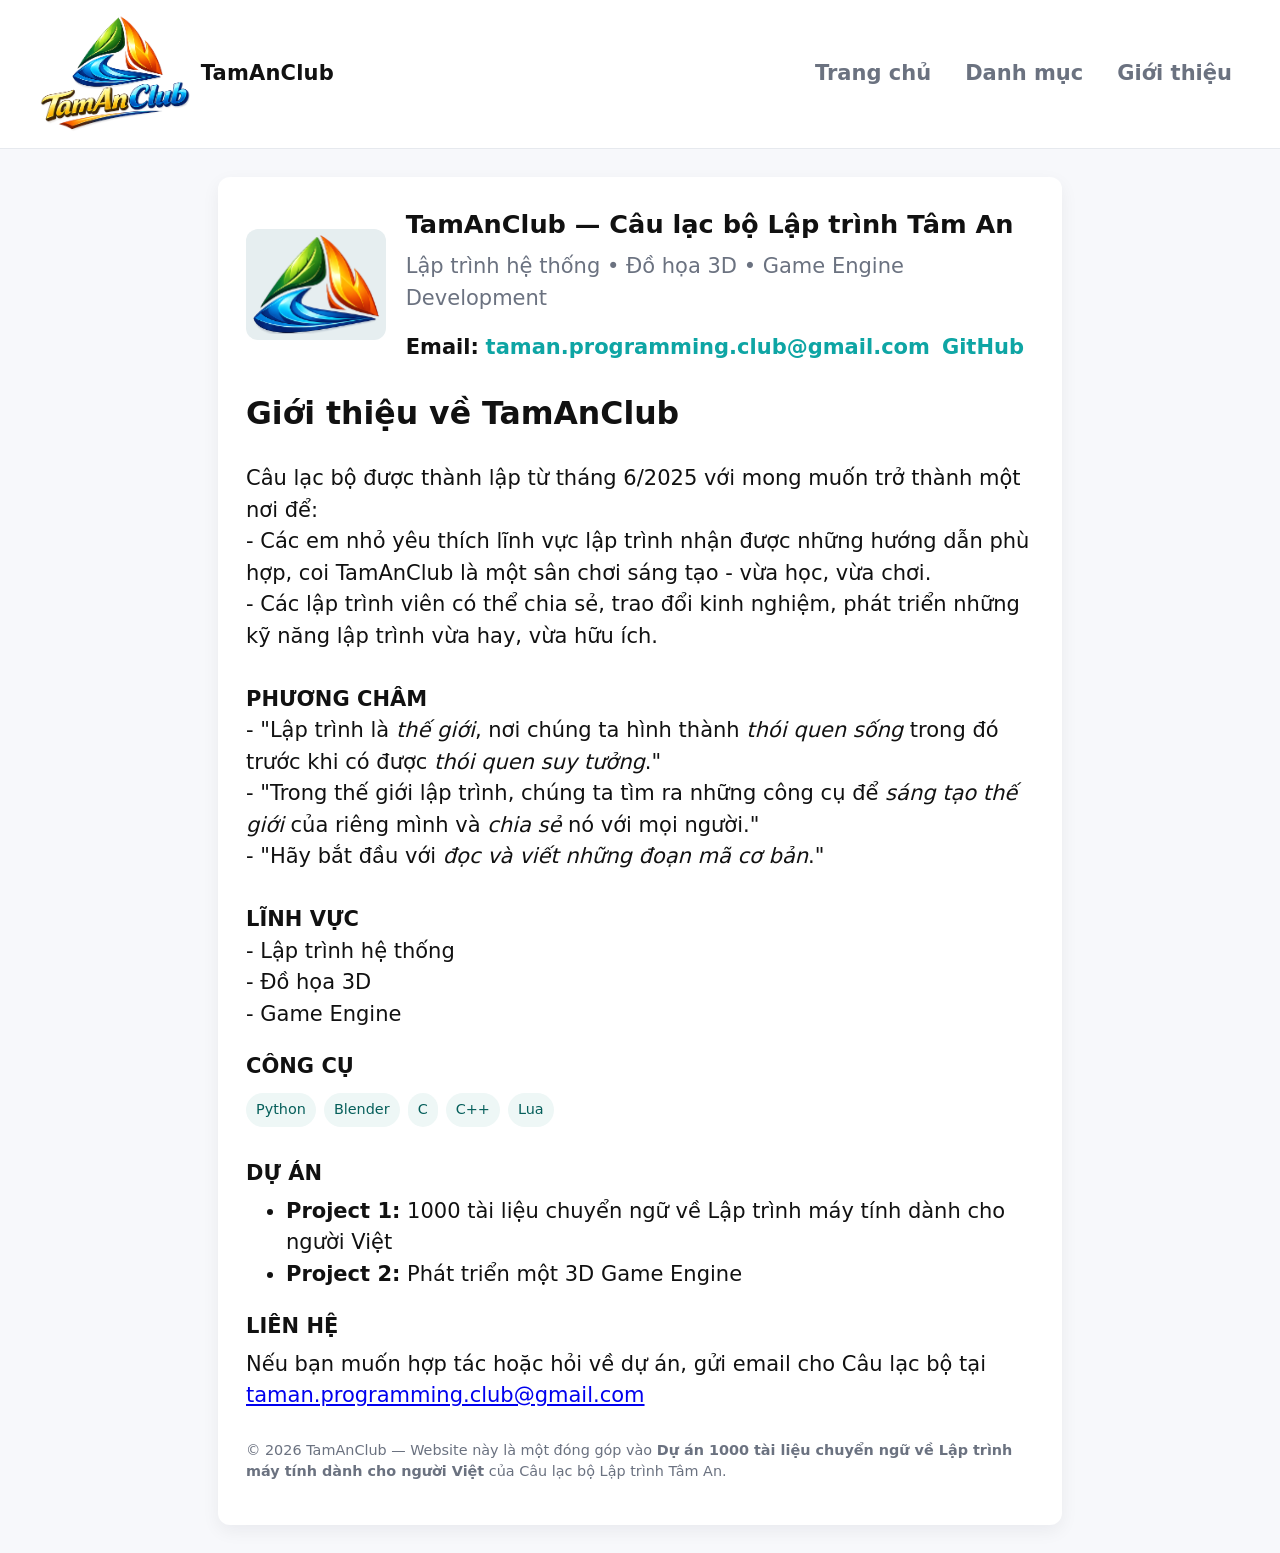
==== about.html @ 70410f54 "update About" ====
<!doctype html>
<html lang="vi">
<head>
  <meta charset="utf-8" />
  <meta name="viewport" content="width=device-width,initial-scale=1" />
  <title>Giới thiệu — TamAnClub</title>
  <link rel="icon" href="assets/images/favicon.png" />
  <link rel="stylesheet" href="assets/css/style.css" />
  <style>
    :root{--bg:#f7f8fb;--card:#fff;--muted:#6b7280;--accent:#0ea5a4}
    body{font-family:system-ui,-apple-system,Segoe UI,Roboto,"Helvetica Neue",Arial,sans-serif;
      margin:0;background:var(--bg);color:#111}
    .container-about{max-width:900px;margin:0px auto;padding:28px}
    .card{background:var(--card);border-radius:12px;padding:28px;box-shadow:0 6px 18px rgba(15,23,42,0.06)}
    .header{display:flex;gap:20px;align-items:center}
    .avatar{height:111px;border-radius:12px;object-fit:cover;background:#e6eef0;padding: 6px;}
    h1{margin:0;font-size:1.6rem}
    p.lead{color:var(--muted);margin:8px 0 18px}
    .meta{display:flex;gap:12px;flex-wrap:wrap;margin-top:14px}
    .meta a{color:var(--accent);text-decoration:none;font-weight:600}
    .section{margin-top:20px}
    .skills{display:flex;gap:8px;flex-wrap:wrap;margin-top: 10px;}
    .skill{background:#eef7f6;color:#065f5b;padding:6px 10px;border-radius:999px;font-size:0.9rem}
    footer{margin-top:28px;color:var(--muted);font-size:0.9rem}
  </style>
</head>
<body>
  <header class="site-header">
    <div class="container header-inner">
      <a class="logo" href="index.html">
        <img src="assets/images/TamAnClub_logo.png" alt="TamAnClub Logo" height="120" />
        <span class="site-title">TamAnClub</span>
      </a>
      <nav class="main-nav">
        <a href="index.html">Trang chủ</a>
        <a href="categories.html">Danh mục</a>
        <a href="about.html">Giới thiệu</a>
      </nav>
    </div>
  </header>
  <main class="container-about">
    <article class="card" aria-labelledby="page-title">
      <header class="header">
        <img class="avatar" src="assets/images/favicon.png" alt="Ảnh hồ sơ của Bạn">
        <div>
          <h1 id="page-title">TamAnClub — Câu lạc bộ Lập trình Tâm An</h1>
          <p class="lead">Lập trình hệ thống • Đồ họa 3D • Game Engine Development</p>
          <div class="meta">
            <span><strong>Email:</strong> <a href="mailto:taman.programming.club@gmail.com">taman.programming.club@gmail.com</a></span>
            <span><a href="https://github.com/oyo39" target="_blank" rel="noopener">GitHub</a></span>
          </div>
        </div>
      </header>

      <section class="section" aria-labelledby="about-heading">
        <h2 id="about-heading">Giới thiệu về TamAnClub</h2>
        <p>Câu lạc bộ được thành lập từ tháng 6/2025 với mong muốn trở thành một nơi để:
          <br>- Các em nhỏ yêu thích lĩnh vực lập trình nhận được những hướng dẫn phù hợp, coi TamAnClub là một sân chơi sáng tạo - vừa học, vừa chơi.
          <br>- Các lập trình viên có thể chia sẻ, trao đổi kinh nghiệm, phát triển những kỹ năng lập trình vừa hay, vừa hữu ích.<br><br>
        <b>PHƯƠNG CHÂM</b>
          <br>- "Lập trình là <i>thế giới</i>, nơi chúng ta hình thành <i>thói quen sống</i> trong đó trước khi có được <i>thói quen suy tưởng</i>."
          <br>- "Trong thế giới lập trình, chúng ta tìm ra những công cụ để <i>sáng tạo thế giới</i> của riêng mình và <i>chia sẻ</i> nó với mọi người."
          <br>- "Hãy bắt đầu với <i>đọc và viết những đoạn mã cơ bản</i>."<br><br>
        <b>LĨNH VỰC</b>
          <br>- Lập trình hệ thống
          <br>- Đồ họa 3D
          <br>- Game Engine
      </section>

      <!-- <section class="section" aria-labelledby="skills-heading">
        <h2 id="skills-heading">Công cụ</h2> -->
        <b>CÔNG CỤ</b>
        <div class="skills">
          <span class="skill">Python</span>
          <span class="skill">Blender</span>
          <span class="skill">C</span>
          <span class="skill">C++</span>
          <span class="skill">Lua</span>
        </div><br>
      <!-- </section> -->

      <!-- <section class="section" aria-labelledby="projects-heading">
        <h2 id="projects-heading">Dự án</h2> -->
        <b>DỰ ÁN</b>
        <ul style="margin-top: 6px;">
          <li><strong>Project 1:</strong> 1000 tài liệu chuyển ngữ về Lập trình máy tính dành cho người Việt</li>
          <li><strong>Project 2:</strong> Phát triển một 3D Game Engine</li>
        </ul>
      <!-- </section> -->
        </p>

      <!-- <section class="section" aria-labelledby="contact-heading">
        <h2 id="contact-heading">Liên hệ</h2> -->
        <b>LIÊN HỆ</b>
        <p  style="margin-top: 6px;">Nếu bạn muốn hợp tác hoặc hỏi về dự án, gửi email cho Câu lạc bộ tại <a href="mailto:taman.programming.club@gmail.com">taman.programming.club@gmail.com</a></p>
      <!-- </section> -->

      <footer>
        <p>© <span id="year"></span> TamAnClub — Website này là một đóng góp vào <b>Dự án 1000 tài liệu chuyển ngữ về Lập trình máy tính dành cho người Việt</b> của Câu lạc bộ Lập trình Tâm An.</p>
      </footer>
    </article>
  </main>

  <script>
    // Tự động chèn năm hiện tại
    document.getElementById('year').textContent = new Date().getFullYear();
  </script>
</body>
</html>
---- assets/css/style.css ----
:root{
  --bg:#f8f9fb;
  --card:#ffffff;
  --muted:#6b7280;
  --accent:#1f6feb;
  --max-w:1200px;
  --radius:10px;
  --container-pad:16px;
  --font-sans: Inter, system-ui, -apple-system, "Segoe UI", Roboto, "Helvetica Neue", Arial;
}
*{box-sizing:border-box}
html,body{height:100%}
body{
  margin:0;
  font-family:var(--font-sans);
  background:var(--bg);
  color:#111827;
  -webkit-font-smoothing:antialiased;
  -moz-osx-font-smoothing:grayscale;
  line-height:1.5;
  font-size:21px;
}

/* Container */
.container{
  width:calc(100% - 2*var(--container-pad));
  max-width:var(--max-w);
  margin:0 auto;
  padding:0 var(--container-pad);
}

/* Header */
.site-header{
  background:#fff;
  border-bottom:1px solid #e6e9ee;
  position:sticky;
  top:0;
  z-index:50;
}
.header-inner{
  display:flex;
  align-items:center;
  justify-content:space-between;
  gap:16px;
  padding:14px 0;
}
.logo{display:flex;align-items:center;gap:10px;text-decoration:none;color:inherit}
.logo img{display:block}
.site-title{font-weight:700;letter-spacing:0.2px}

/* Nav */
.main-nav{display:flex;gap:18px}
.main-nav a{color:var(--muted);text-decoration:none;padding:6px 8px;border-radius:6px;font-weight:600}
.main-nav a:hover{background:rgba(31,111,235,0.06);color:var(--accent)}

/* Header actions */
.header-actions .btn{background:var(--accent);color:#fff;padding:8px 12px;border-radius:8px;text-decoration:none;font-weight:600}
.header-actions .btn:hover{opacity:0.95}

/* Layout */
.site-main{padding:28px 0}
.layout{display:grid;grid-template-columns:1fr 320px;gap:28px;align-items:start}

/* Content / cards */
.post-card{
  display:flex;
  gap:16px;
  background:var(--card);
  padding:16px;
  border-radius:12px;
  box-shadow:0 1px 0 rgba(16,24,40,0.04);
  margin-bottom:16px;
  align-items:flex-start;
}
.post-image {width:auto; display: flex; justify-content: center;}
.post-image img{height: 600px;}
.post-thumb img{width:160px;height:180px;object-fit:cover;border-radius:8px;display:block}
.post-body{flex:1}
.post-title{margin:0 0 8px 0;font-size:18px}
.post-title a{text-decoration:none;color:#0f172a}
.post-excerpt{margin:0 0 10px;color:var(--muted)}
.post-meta{font-size:13px;color:var(--muted);display:flex;gap:10px;align-items:center}

/* Pagination */
.pagination{display:flex;gap:8px;margin-top:14px}
.page-link{padding:8px 10px;background:transparent;border-radius:8px;color:var(--muted);text-decoration:none}
.page-link:hover{background:#eef2ff;color:var(--accent)}

/* Sidebar widgets */
.sidebar .widget{background:var(--card);padding:14px;border-radius:10px;margin-bottom:16px;box-shadow:0 1px 0 rgba(16,24,40,0.03)}
.widget h3{margin:0 0 8px 0;font-size:15px}
.search-form{display:flex;gap:8px}
.search-form input[type="search"]{flex:1;padding:8px 10px;border:1px solid #e6e9ee;border-radius:8px;background:transparent}
.search-form button{background:var(--accent);color:#fff;border:none;padding:8px 10px;border-radius:8px;cursor:pointer}

/* Footer */
.site-footer{padding:18px 0;background:transparent;border-top:1px solid #eef2f6}
.footer-inner{display:flex;justify-content:space-between;align-items:center;gap:12px;padding:8px 0;color:var(--muted)}
.footer-nav a{text-decoration:none;color:var(--muted);margin-left:12px}

/* Responsive */
@media (max-width:980px){
  .layout{grid-template-columns:1fr}
  .main-nav{display:none}
  .header-actions .btn{display:inline-block}
  .post-thumb img{width:140px;height:88px}
}
@media (max-width:520px){
  :root{font-size:15px}
  .post-card{flex-direction:column}
  .post-thumb img{width:100%;height:160px}
  .footer-inner{flex-direction:column;align-items:flex-start;gap:6px}
}
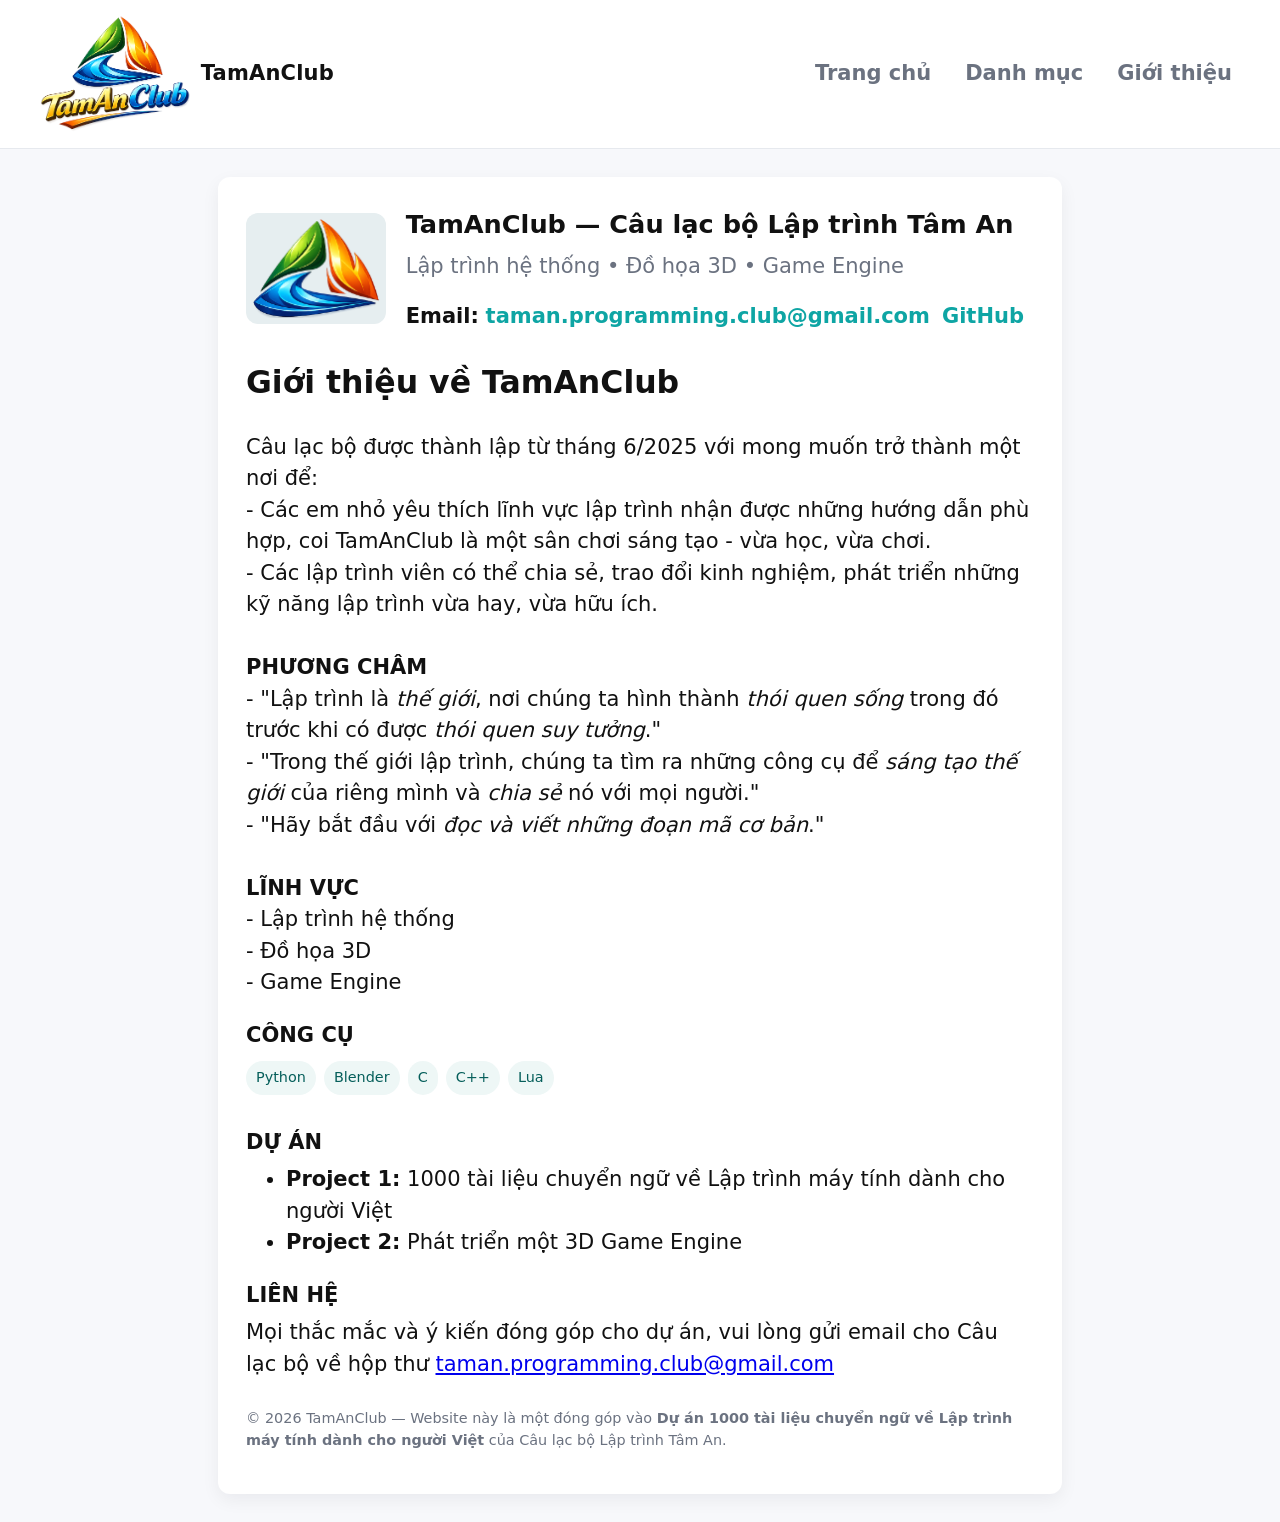
==== commit 677c77c2: "update About" ====
--- a/about.html
+++ b/about.html
@@ -44,7 +44,7 @@
         <img class="avatar" src="assets/images/favicon.png" alt="Ảnh hồ sơ của Bạn">
         <div>
           <h1 id="page-title">TamAnClub — Câu lạc bộ Lập trình Tâm An</h1>
-          <p class="lead">Lập trình hệ thống • Đồ họa 3D • Game Engine Development</p>
+          <p class="lead">Lập trình hệ thống • Đồ họa 3D • Game Engine</p>
           <div class="meta">
             <span><strong>Email:</strong> <a href="mailto:taman.programming.club@gmail.com">taman.programming.club@gmail.com</a></span>
             <span><a href="https://github.com/oyo39" target="_blank" rel="noopener">GitHub</a></span>
@@ -92,7 +92,7 @@
       <!-- <section class="section" aria-labelledby="contact-heading">
         <h2 id="contact-heading">Liên hệ</h2> -->
         <b>LIÊN HỆ</b>
-        <p  style="margin-top: 6px;">Nếu bạn muốn hợp tác hoặc hỏi về dự án, gửi email cho Câu lạc bộ tại <a href="mailto:taman.programming.club@gmail.com">taman.programming.club@gmail.com</a></p>
+        <p  style="margin-top: 6px;">Mọi thắc mắc và ý kiến đóng góp cho dự án, vui lòng gửi email cho Câu lạc bộ về hộp thư <a href="mailto:taman.programming.club@gmail.com">taman.programming.club@gmail.com</a></p>
       <!-- </section> -->
 
       <footer>
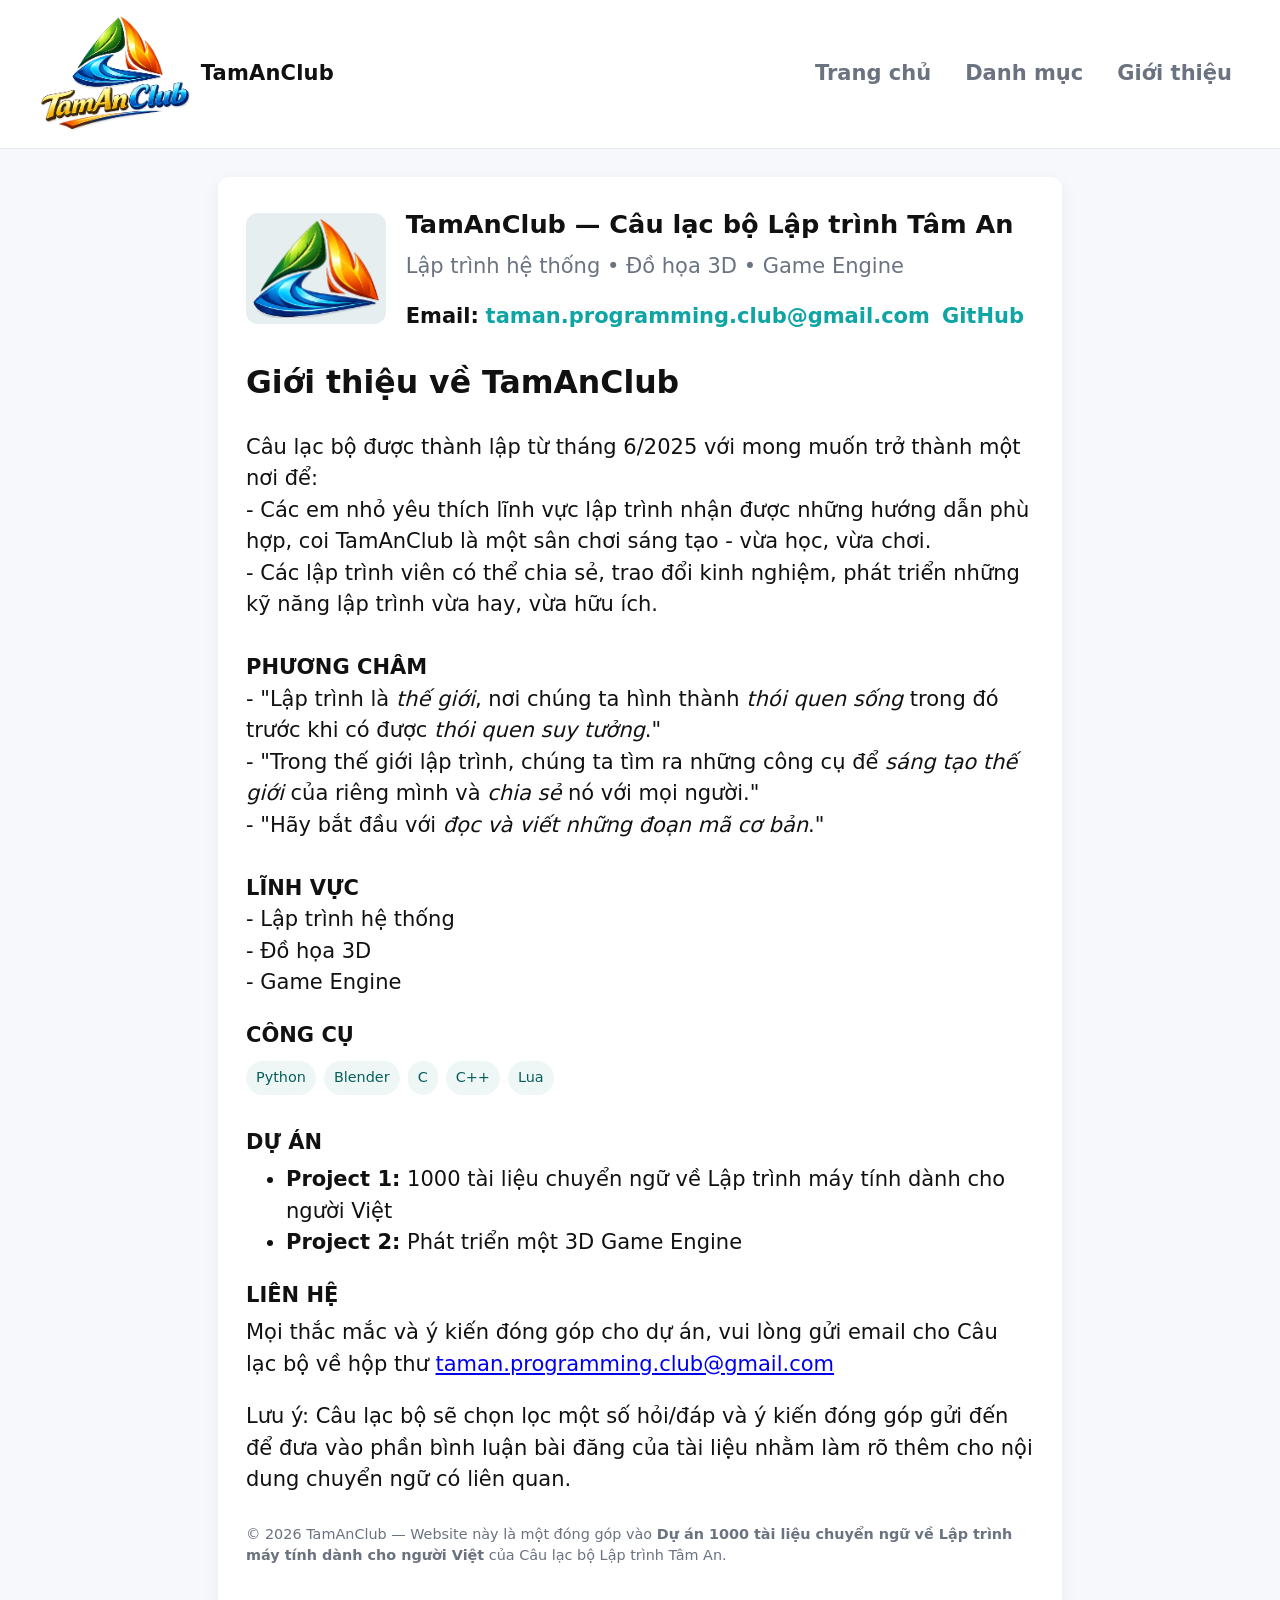
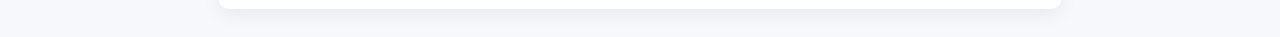
==== commit 212812a8: "update About" ====
--- a/about.html
+++ b/about.html
@@ -93,6 +93,7 @@
         <h2 id="contact-heading">Liên hệ</h2> -->
         <b>LIÊN HỆ</b>
         <p  style="margin-top: 6px;">Mọi thắc mắc và ý kiến đóng góp cho dự án, vui lòng gửi email cho Câu lạc bộ về hộp thư <a href="mailto:taman.programming.club@gmail.com">taman.programming.club@gmail.com</a></p>
+        <p>Lưu ý: Câu lạc bộ sẽ chọn lọc một số hỏi/đáp và ý kiến đóng góp gửi đến để đưa vào phần bình luận bài đăng của tài liệu nhằm làm rõ thêm cho nội dung chuyển ngữ có liên quan.</p>
       <!-- </section> -->
 
       <footer>
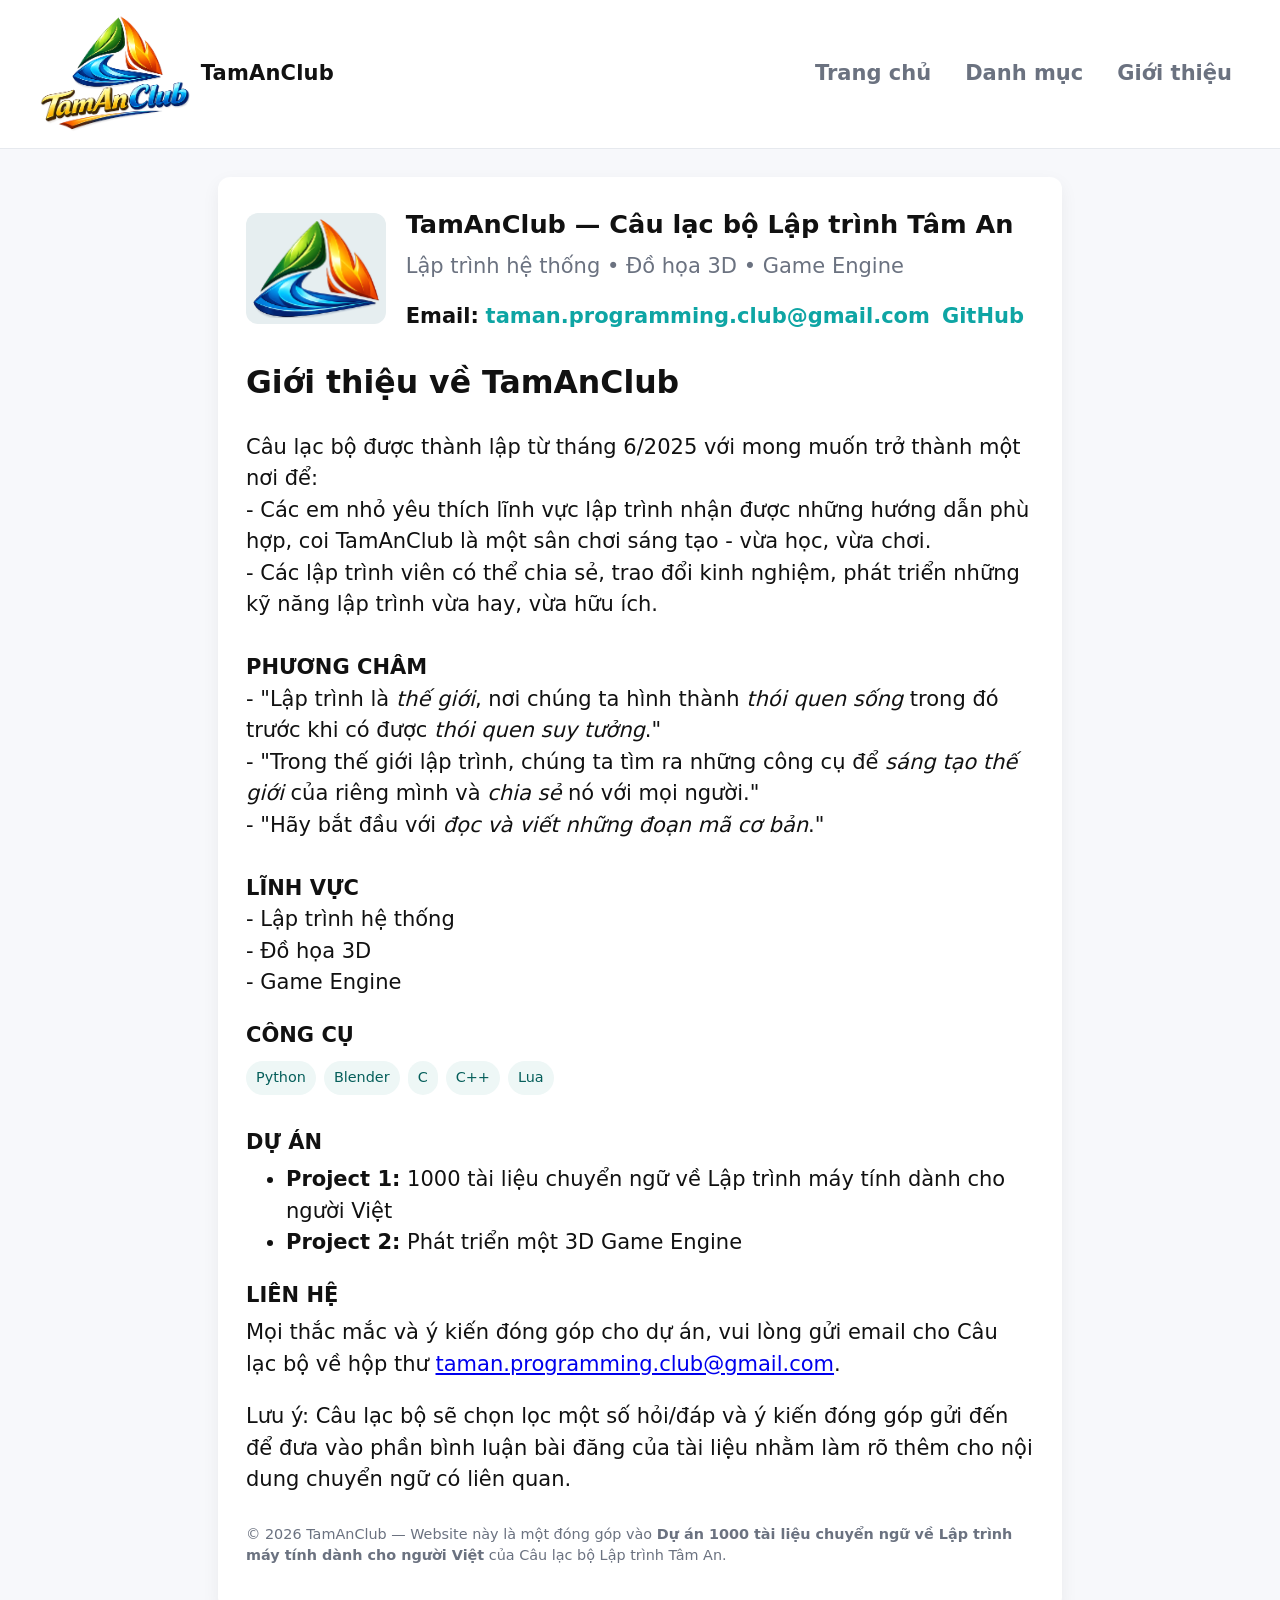
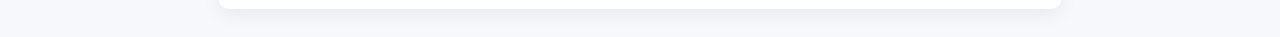
==== commit 0730cb1b: "update About" ====
--- a/about.html
+++ b/about.html
@@ -92,7 +92,7 @@
       <!-- <section class="section" aria-labelledby="contact-heading">
         <h2 id="contact-heading">Liên hệ</h2> -->
         <b>LIÊN HỆ</b>
-        <p  style="margin-top: 6px;">Mọi thắc mắc và ý kiến đóng góp cho dự án, vui lòng gửi email cho Câu lạc bộ về hộp thư <a href="mailto:taman.programming.club@gmail.com">taman.programming.club@gmail.com</a></p>
+        <p  style="margin-top: 6px;">Mọi thắc mắc và ý kiến đóng góp cho dự án, vui lòng gửi email cho Câu lạc bộ về hộp thư <a href="mailto:taman.programming.club@gmail.com">taman.programming.club@gmail.com</a>.</p>
         <p>Lưu ý: Câu lạc bộ sẽ chọn lọc một số hỏi/đáp và ý kiến đóng góp gửi đến để đưa vào phần bình luận bài đăng của tài liệu nhằm làm rõ thêm cho nội dung chuyển ngữ có liên quan.</p>
       <!-- </section> -->
 
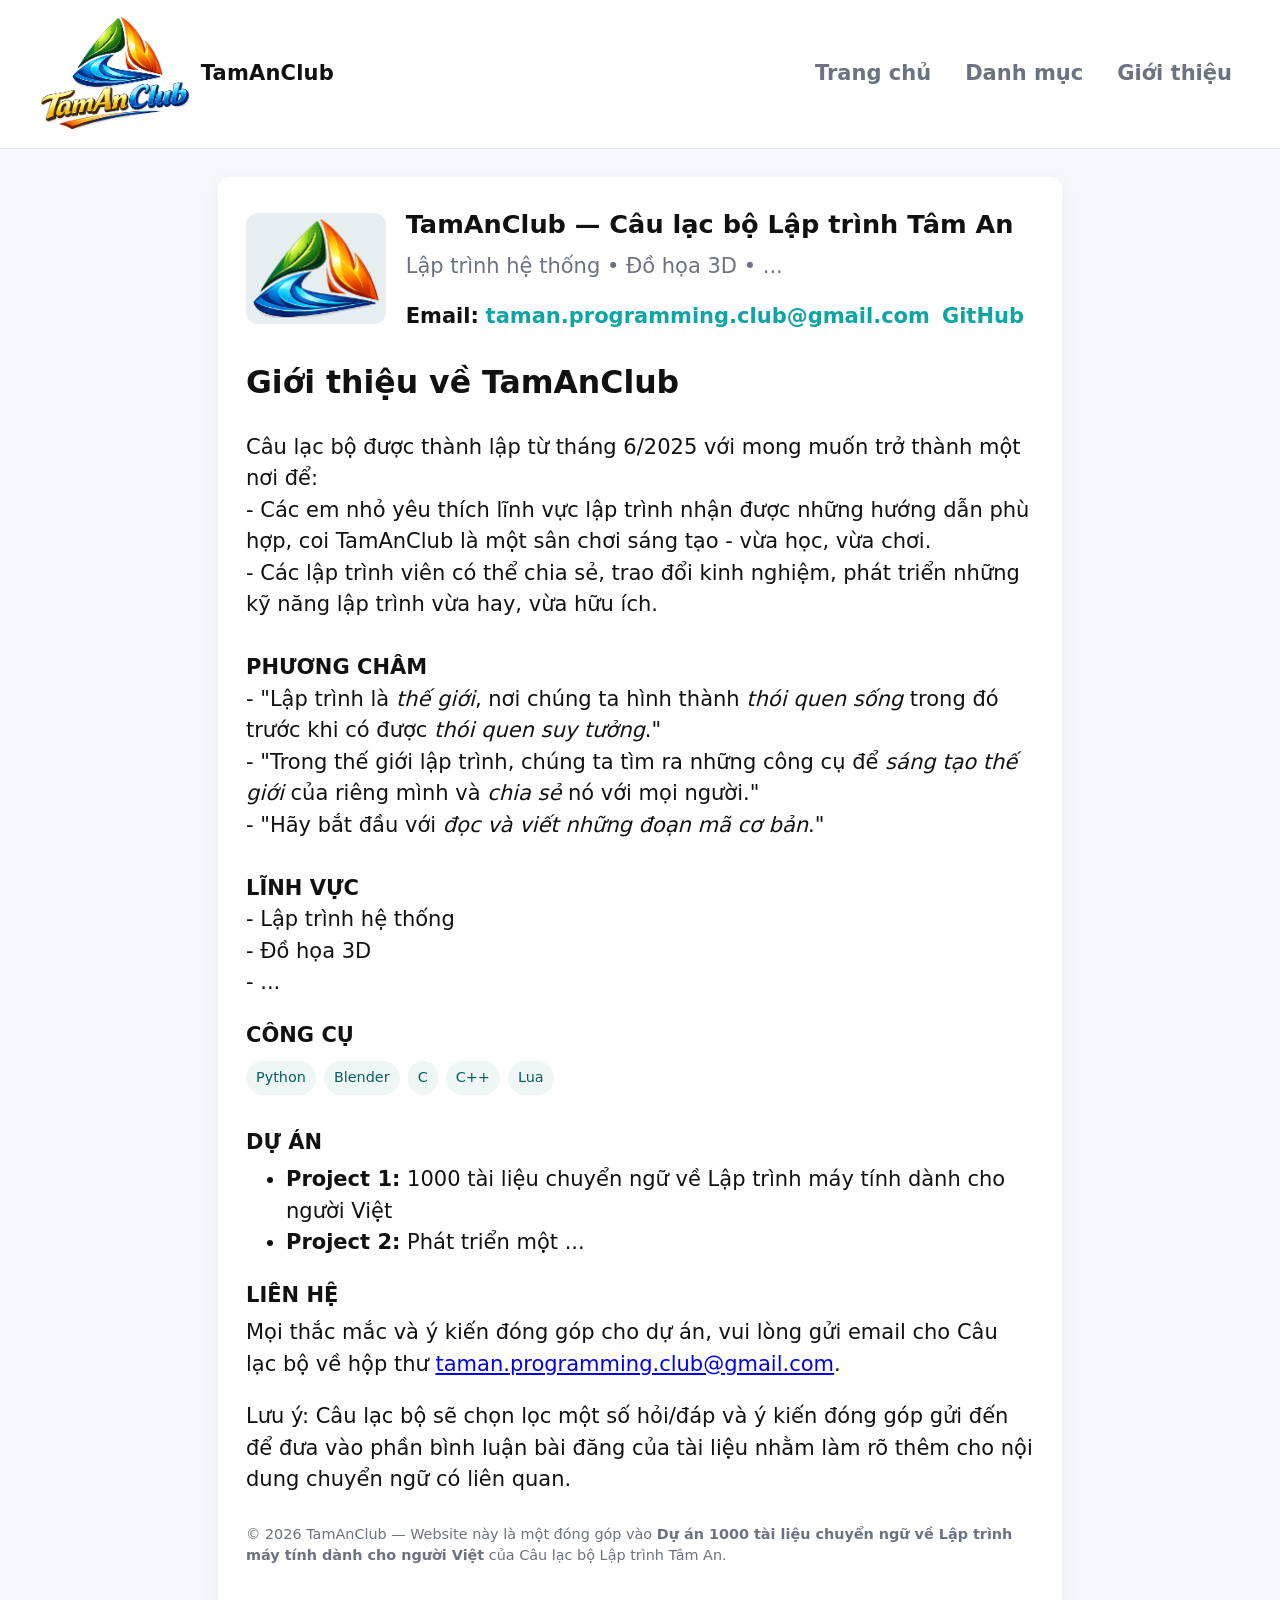
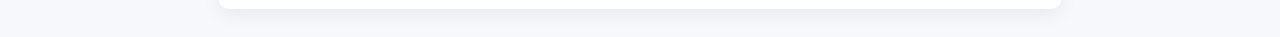
==== commit d53f8bc4: "update About" ====
--- a/about.html
+++ b/about.html
@@ -44,7 +44,7 @@
         <img class="avatar" src="assets/images/favicon.png" alt="Ảnh hồ sơ của Bạn">
         <div>
           <h1 id="page-title">TamAnClub — Câu lạc bộ Lập trình Tâm An</h1>
-          <p class="lead">Lập trình hệ thống • Đồ họa 3D • Game Engine</p>
+          <p class="lead">Lập trình hệ thống • Đồ họa 3D • ...</p>
           <div class="meta">
             <span><strong>Email:</strong> <a href="mailto:taman.programming.club@gmail.com">taman.programming.club@gmail.com</a></span>
             <span><a href="https://github.com/oyo39" target="_blank" rel="noopener">GitHub</a></span>
@@ -64,7 +64,7 @@
         <b>LĨNH VỰC</b>
           <br>- Lập trình hệ thống
           <br>- Đồ họa 3D
-          <br>- Game Engine
+          <br>- ...
       </section>
 
       <!-- <section class="section" aria-labelledby="skills-heading">
@@ -84,7 +84,7 @@
         <b>DỰ ÁN</b>
         <ul style="margin-top: 6px;">
           <li><strong>Project 1:</strong> 1000 tài liệu chuyển ngữ về Lập trình máy tính dành cho người Việt</li>
-          <li><strong>Project 2:</strong> Phát triển một 3D Game Engine</li>
+          <li><strong>Project 2:</strong> Phát triển một ...</li>
         </ul>
       <!-- </section> -->
         </p>
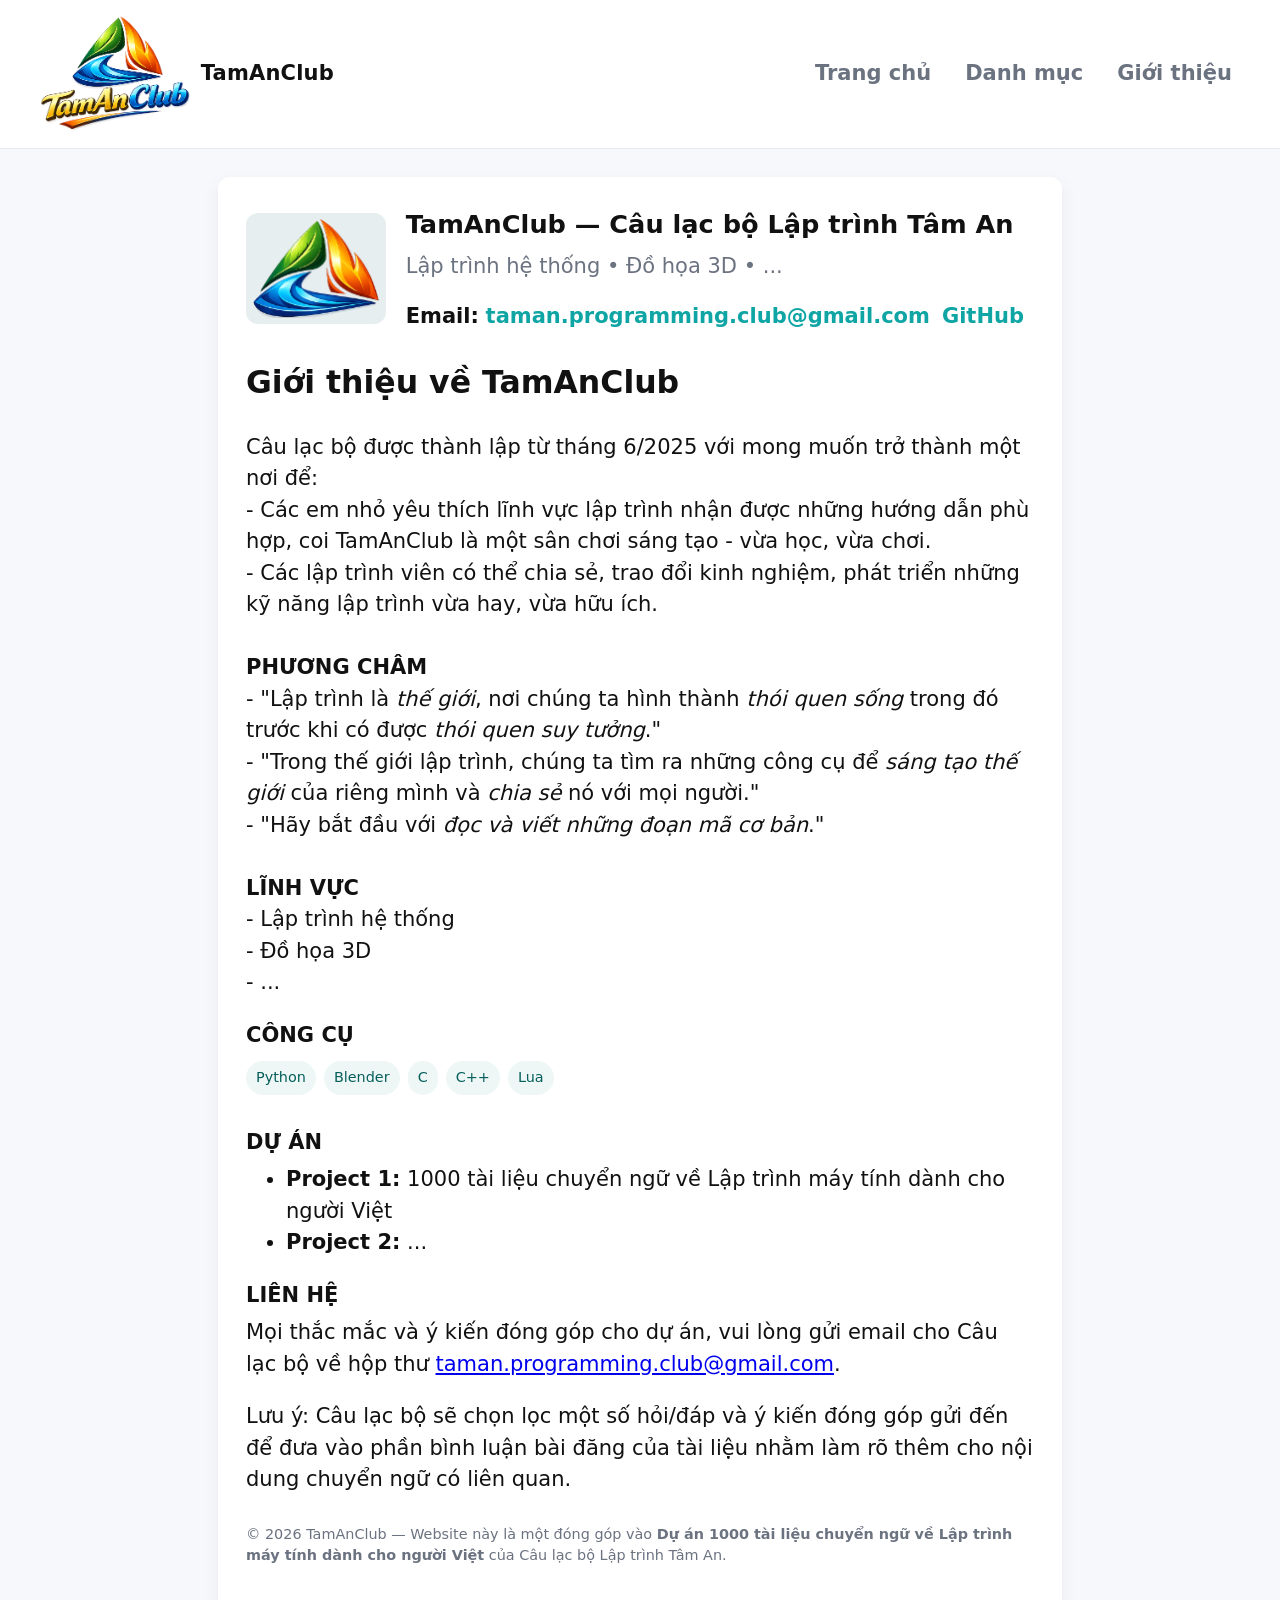
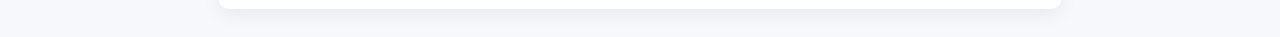
==== commit 179f709f: "update About" ====
--- a/about.html
+++ b/about.html
@@ -84,7 +84,7 @@
         <b>DỰ ÁN</b>
         <ul style="margin-top: 6px;">
           <li><strong>Project 1:</strong> 1000 tài liệu chuyển ngữ về Lập trình máy tính dành cho người Việt</li>
-          <li><strong>Project 2:</strong> Phát triển một ...</li>
+          <li><strong>Project 2:</strong> ...</li>
         </ul>
       <!-- </section> -->
         </p>
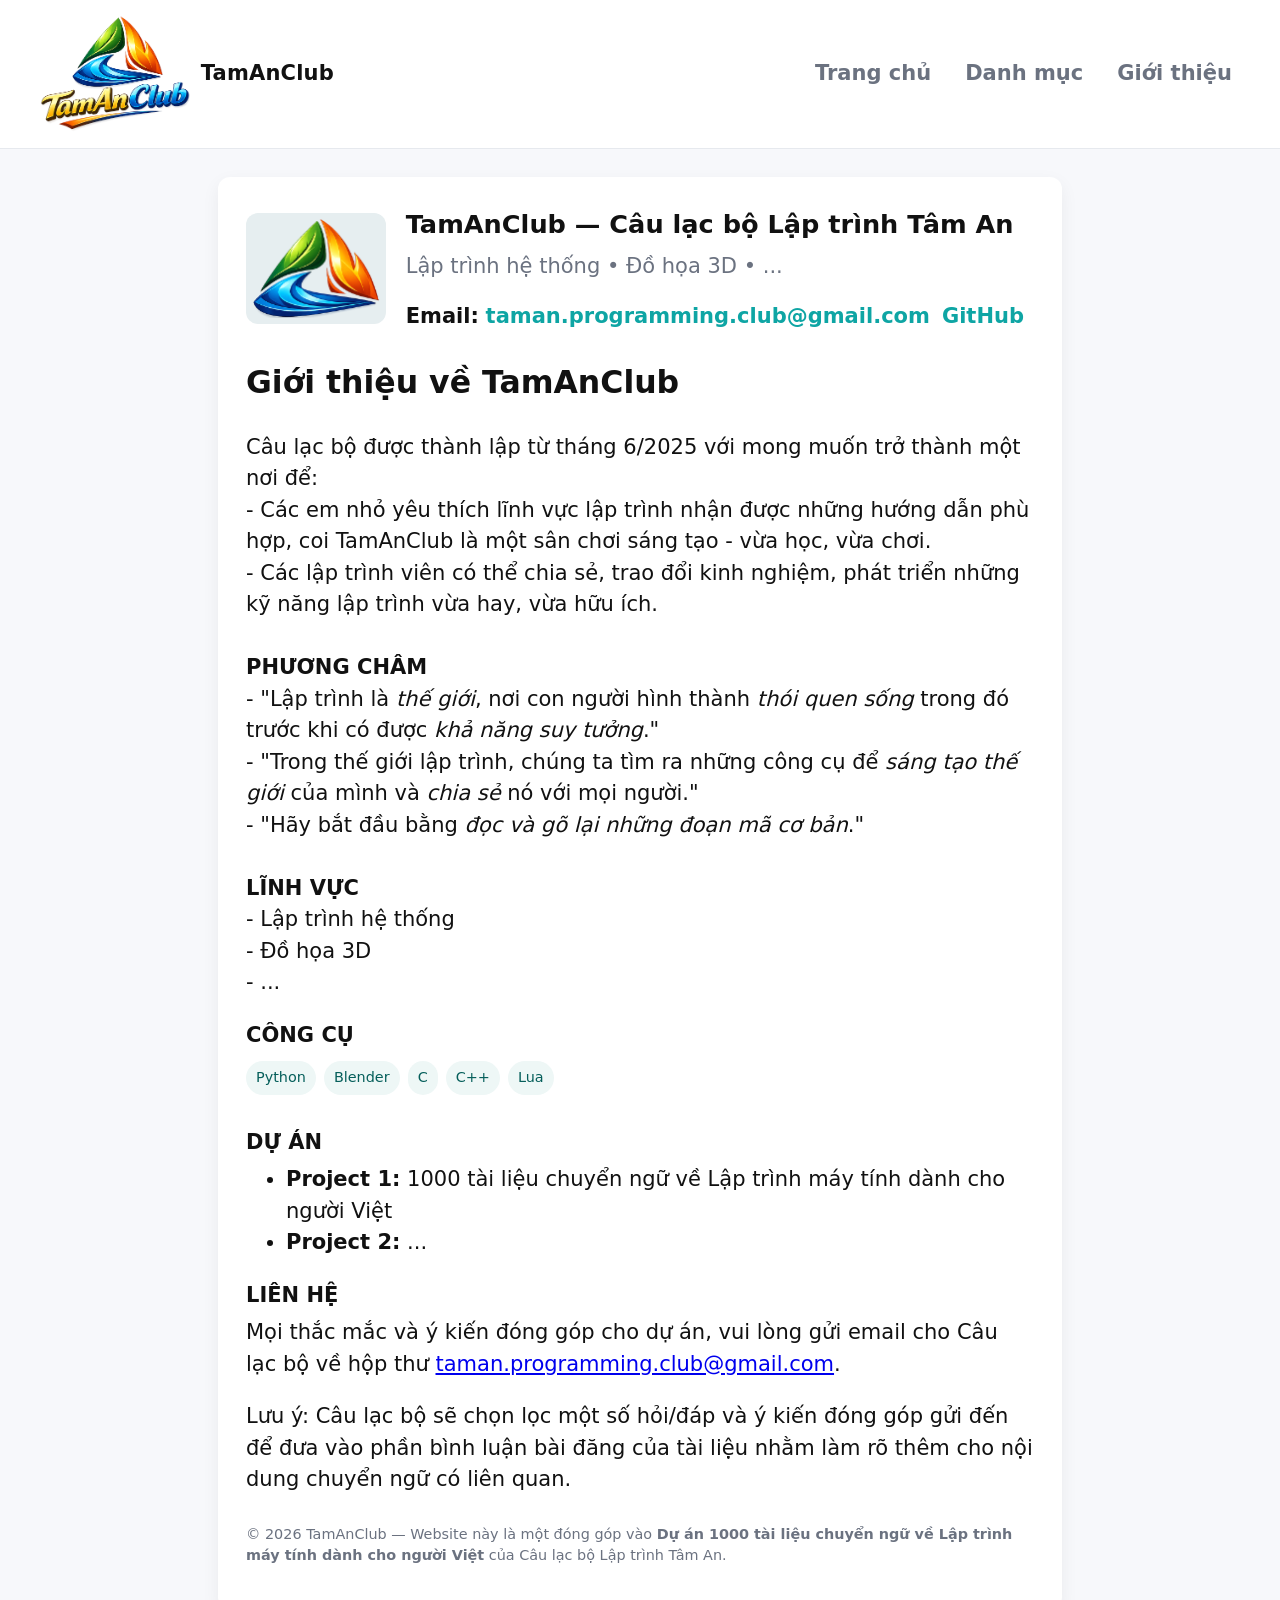
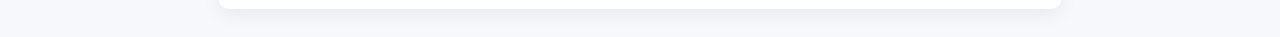
==== commit 2420a4e4: "update About" ====
--- a/about.html
+++ b/about.html
@@ -58,9 +58,9 @@
           <br>- Các em nhỏ yêu thích lĩnh vực lập trình nhận được những hướng dẫn phù hợp, coi TamAnClub là một sân chơi sáng tạo - vừa học, vừa chơi.
           <br>- Các lập trình viên có thể chia sẻ, trao đổi kinh nghiệm, phát triển những kỹ năng lập trình vừa hay, vừa hữu ích.<br><br>
         <b>PHƯƠNG CHÂM</b>
-          <br>- "Lập trình là <i>thế giới</i>, nơi chúng ta hình thành <i>thói quen sống</i> trong đó trước khi có được <i>thói quen suy tưởng</i>."
-          <br>- "Trong thế giới lập trình, chúng ta tìm ra những công cụ để <i>sáng tạo thế giới</i> của riêng mình và <i>chia sẻ</i> nó với mọi người."
-          <br>- "Hãy bắt đầu với <i>đọc và viết những đoạn mã cơ bản</i>."<br><br>
+          <br>- "Lập trình là <i>thế giới</i>, nơi con người hình thành <i>thói quen sống</i> trong đó trước khi có được <i>khả năng suy tưởng</i>."
+          <br>- "Trong thế giới lập trình, chúng ta tìm ra những công cụ để <i>sáng tạo thế giới</i> của mình và <i>chia sẻ</i> nó với mọi người."
+          <br>- "Hãy bắt đầu bằng <i>đọc và gõ lại những đoạn mã cơ bản</i>."<br><br>
         <b>LĨNH VỰC</b>
           <br>- Lập trình hệ thống
           <br>- Đồ họa 3D
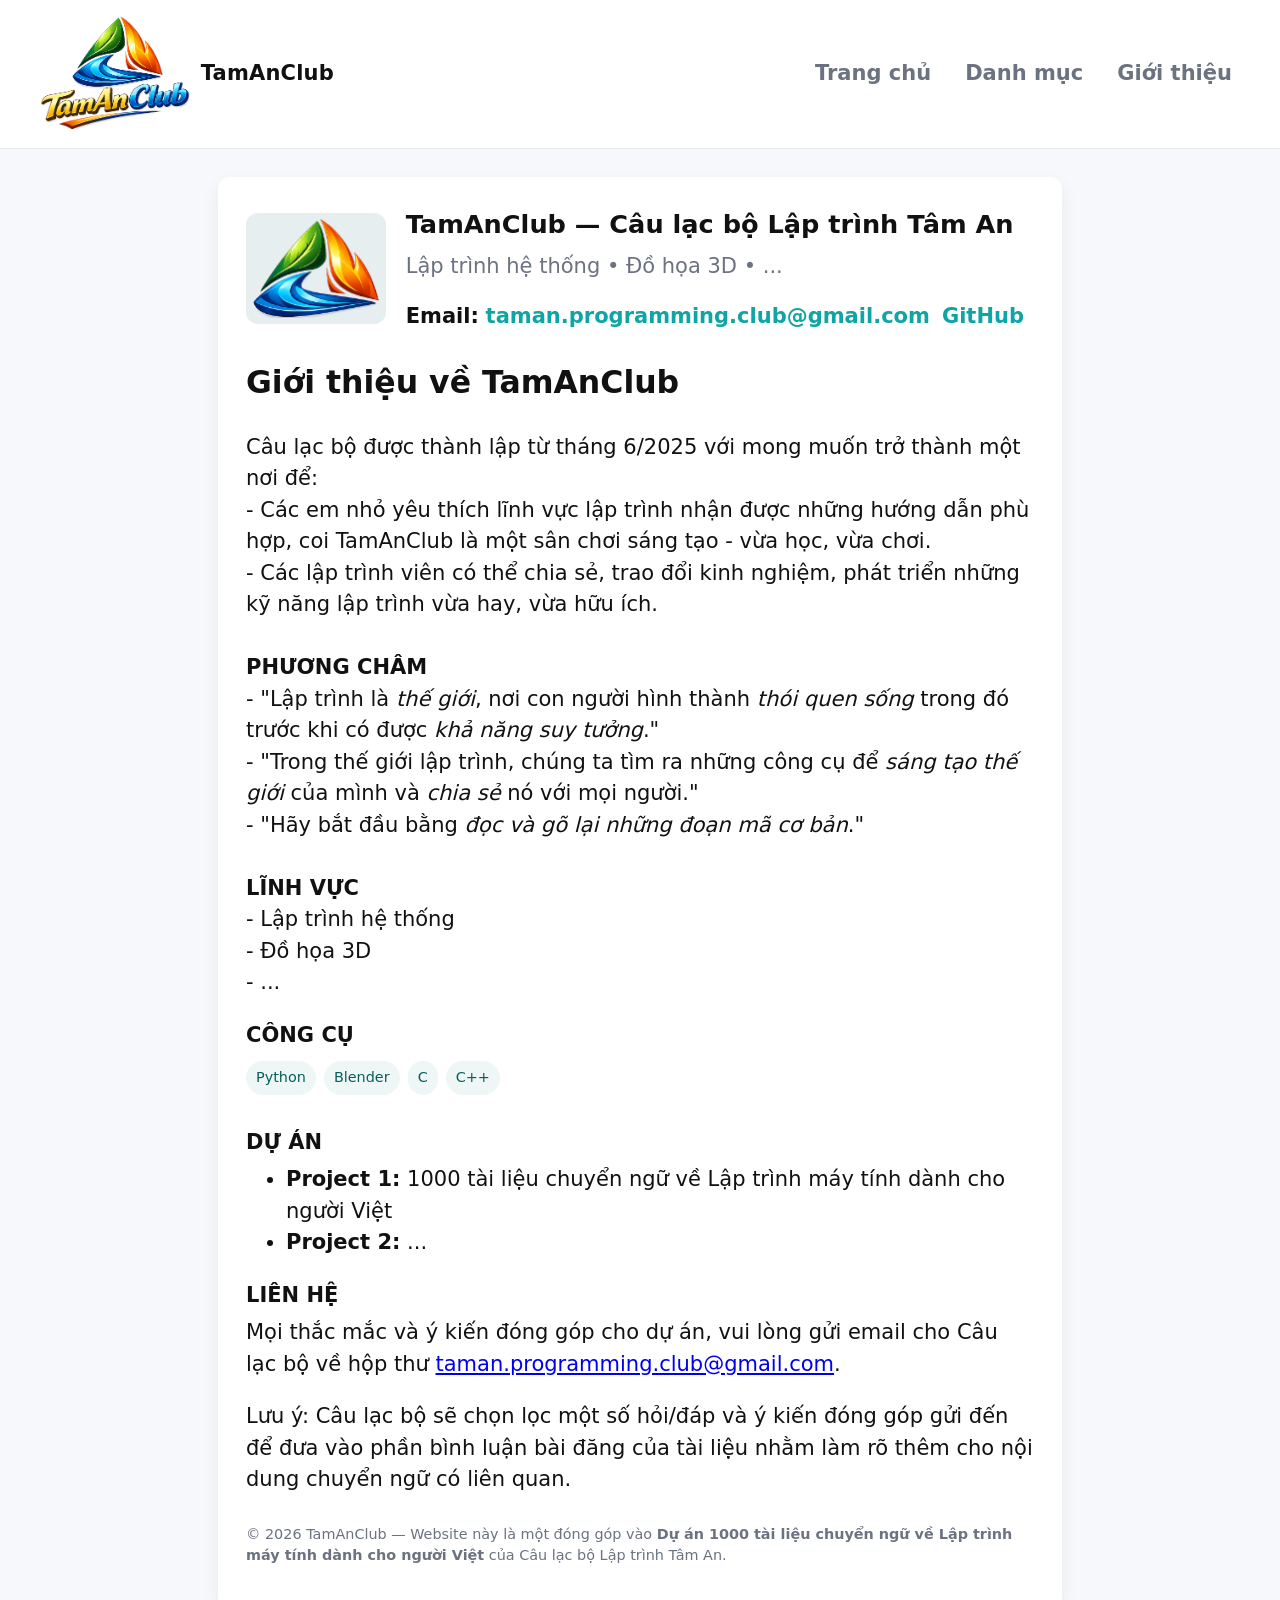
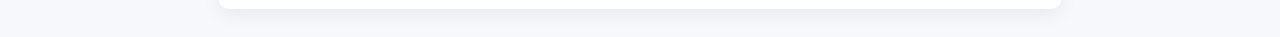
==== commit 8ec45dcc: "update About" ====
--- a/about.html
+++ b/about.html
@@ -75,7 +75,7 @@
           <span class="skill">Blender</span>
           <span class="skill">C</span>
           <span class="skill">C++</span>
-          <span class="skill">Lua</span>
+          <!-- <span class="skill">Lua</span> -->
         </div><br>
       <!-- </section> -->
 
